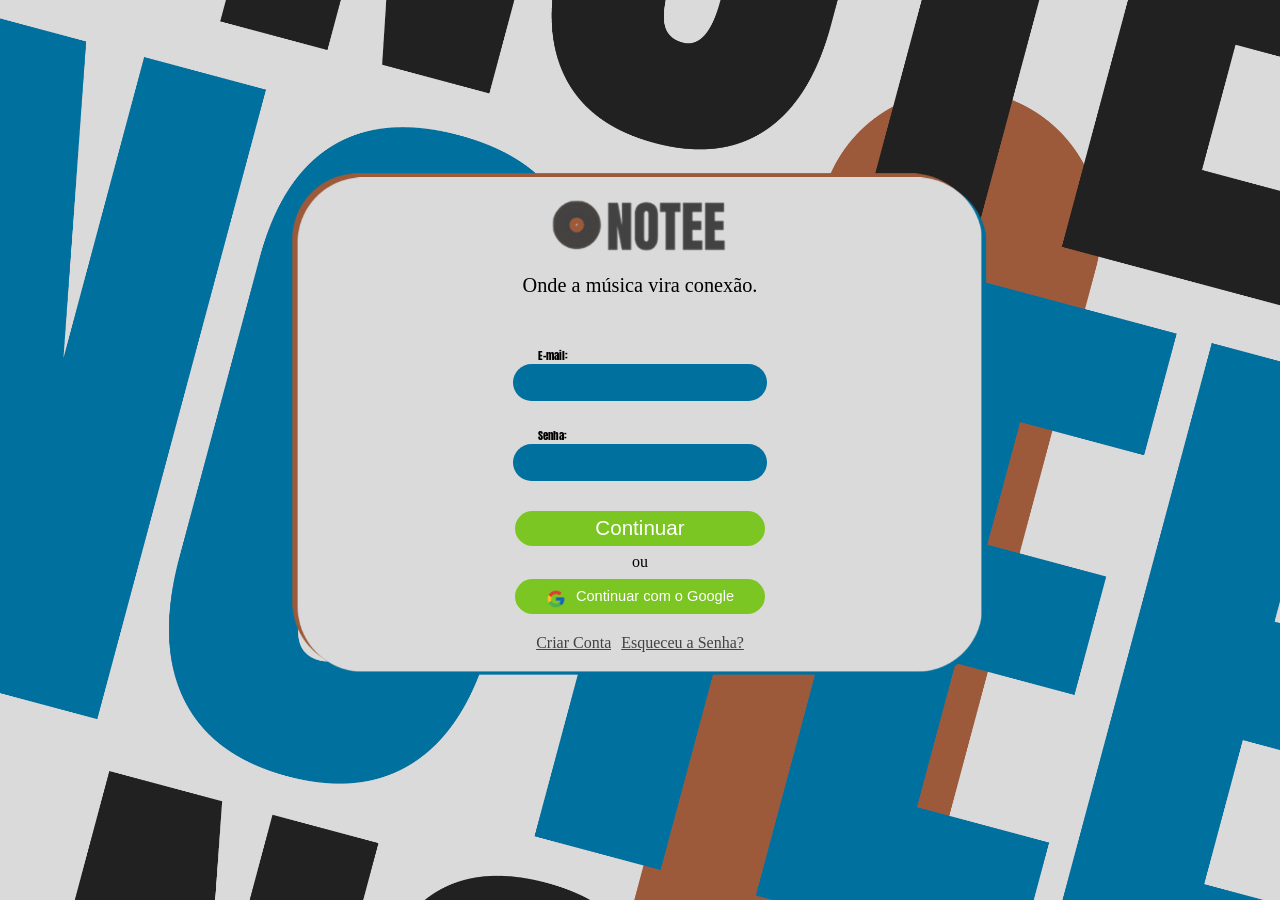
==== index.html @ 3df80542 "first commit" ====
<!DOCTYPE html>
<html lang="pt-br">
<head>
    <meta charset="UTF-8">
    <meta name="viewport" content="width=device-width, initial-scale=1.0">
    <title>Login</title>
    <link href="https://fonts.googleapis.com/css2?family=Anton&display=swap" rel="stylesheet">
    <script src="script.js"></script>
    <style>
        @font-face {
    font-family: 'More Sugar';
    src: url('caminho/para/sua/fonte/MoreSugar-Regular.woff2') format('woff2'),
         url('caminho/para/sua/fonte/MoreSugar-Regular.woff') format('woff');
    font-weight: normal;
    font-style: normal;
    }

@font-face {
  font-family: 'Codec Pro';
  src: url('CodecPro-Regular.woff2') format('woff2'),
       url('CodecPro-Regular.woff') format('woff');
  font-weight: normal;
  font-style: normal;
}
        * {
            margin: 0;
            overflow: hidden;
            
        }
        body {
            background: url("imagens/fundoLogin.png");
            background-size: cover;
        }
        .Seção {
            margin: 60px;
            height: 81vh; /* ou a altura desejada */
            display: flex;
            justify-content: center; /* horizontal */
            align-items: center;
        }
        .Dados {
            position: relative;
            width: 100%;
            padding: 180px;
            text-align: center;
            background: url("imagens/note2.png") no-repeat center;
            background-size: 1250px auto;
        }
        .imagem {
            display: block;
            margin: 0 auto 20px;
            max-width: 180px;
            width: auto;
            height: auto;
        }
        .slogan {
            margin-bottom: 50px;
            font-family: 'More Sugar', cursive;
            font-size: 20.3px;
        }
        .texto {
            font-size: 11.1px;
            font-family: 'Anton', sans-serif;
            margin-right: 175px;
        }
        .entrada {
            background-color: #00709e;
            border: none;
            width: 250px;
            height: 35px;
            border-radius: 50px;
            margin-bottom: 20px;
            text-align: center;
            display: block;
            margin-left: auto;
            margin-right: auto;
        }
        .continuar {
            display: block;
            margin: auto;
            font-size: 20.6px;
            font-family: 'Codec Pro', sans-serif;
            background-color: #7cc623;
            width: 250px;
            height: 35px;
            border-radius: 50px;
            border: none;
            color: white;
            cursor: pointer;
            margin-top: 10px;

        }
        .continuar:hover {
            opacity: 0.65;
        }
        .google {
            display: inline-flex;
            align-items: center;
            justify-content: center;
            gap: 10px;
            margin: 0 auto 20px;
            font-size: 14.6px;
            font-family: 'Codec Pro', sans-serif;
            background-color: #7cc623;
            width: 250px;
            height: 35px;
            border-radius: 50px;
            border: none;
            color: white;
            text-decoration: none;
            cursor: pointer;
            

        }
        .google img {
            width: 20px;
            height: 20px;
            display: block;
            margin-top: 6px;
        }
        .separacao {
            margin-top: 7.5px;
            margin-bottom: 7.5px;
        }
        .container-dados {
            margin-top: 6px;
            margin-bottom: 6px;
        }
        footer {
            display: flex;
            justify-content: center;
            gap: 10px;
        }
        .rodape {
            text-decoration: underline;
            color: #424242;
            cursor: pointer;
        }
        @media(max-width: 768px) {
            .Seção {
                margin: 20px;
                height: auto;
            }
            .Dados {
                padding: 20px;
                background-size: 420px auto;
                margin-top: 100px;
                background-image: url("imagens/noteecelular.png");

            }
            .imagem {
                max-width: 75px;
                margin-bottom: 10px;
            }
            .slogan {
                font-size: 12px;
                margin-bottom: 20px;
            }
            .texto {
                font-size: 10px;
                margin-right: 10px;
            }
            .entrada, .continuar, .google {
                width: 60%;
                max-width: 200px;
                height: 35px;
                font-size: 12px;
                text-align: center;
            }
            .rodape {
                font-size: 12px;
            }
        }
    </style>
</head>
<body>
    <section class = "Seção">
    <div class = "Dados">
        <img class = "imagem" src="imagens/note.png">
        
        <p class="slogan">Onde a música vira conexão.</p>
        <div class ="container-dados">
        <p class="texto">E-mail:</p>
        <input id="email" class = "entrada" type="email">
        </div>
        <div class="container-dados">
        <p class="texto">Senha:</p>
        <input id="senha"class = "entrada" type="password">
        </div>
        
        <button class = "continuar" onclick="Logar()">Continuar</button>
        <p class = "separacao">ou</p>
        <a class = "google" href="#"><img src="imagens/image.png" alt="Google">Continuar com o Google</a>
        <footer>
            <a class="rodape" href="cadastro.html">Criar Conta</a>
            <a class="rodape">Esqueceu a Senha?</a>
        </footer>
    </div>
    </section>
</body>
</html>
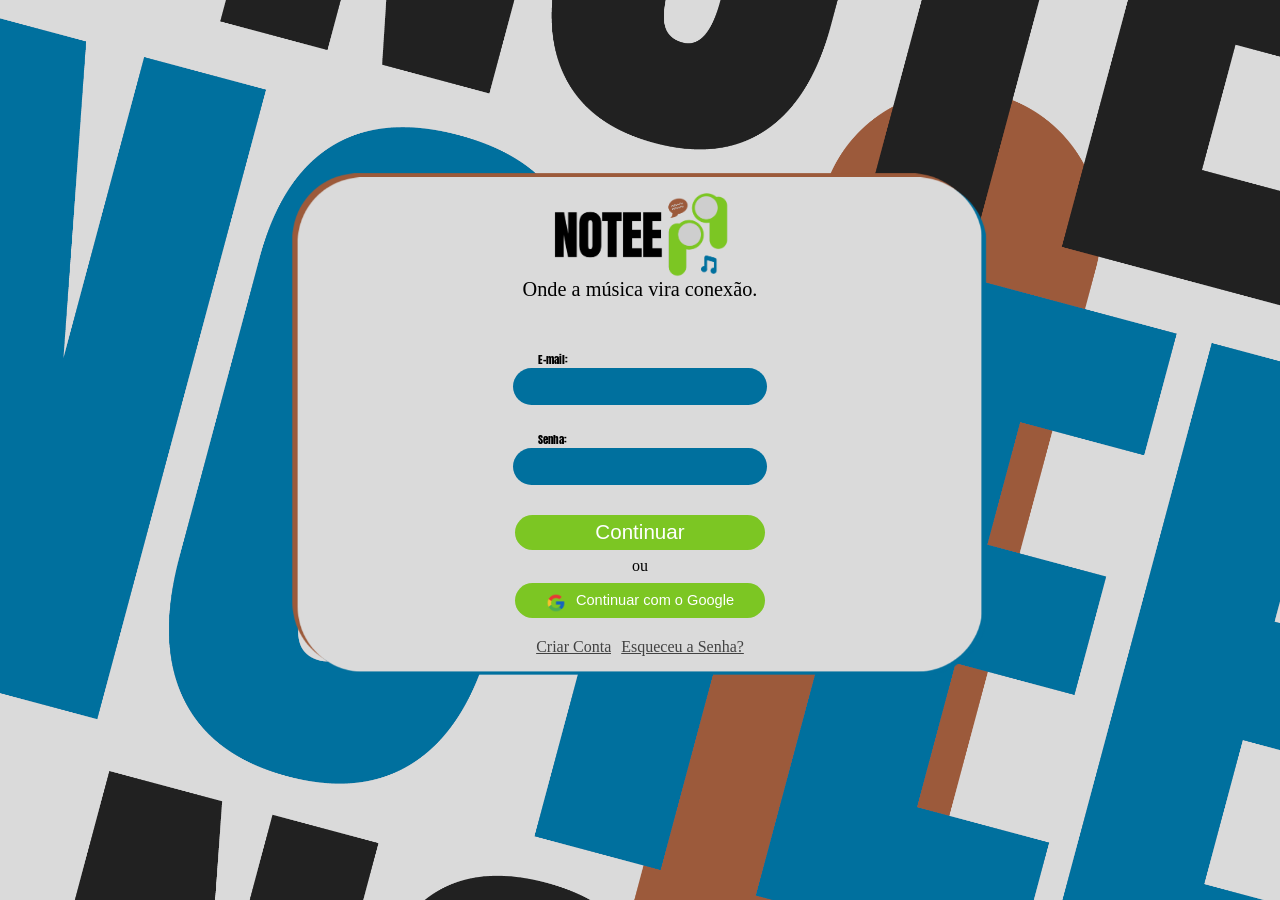
==== commit 46cefa22: "logo login" ====
--- a/index.html
+++ b/index.html
@@ -48,7 +48,7 @@
         }
         .imagem {
             display: block;
-            margin: 0 auto 20px;
+            margin: 0 auto 0px;
             max-width: 180px;
             width: auto;
             height: auto;
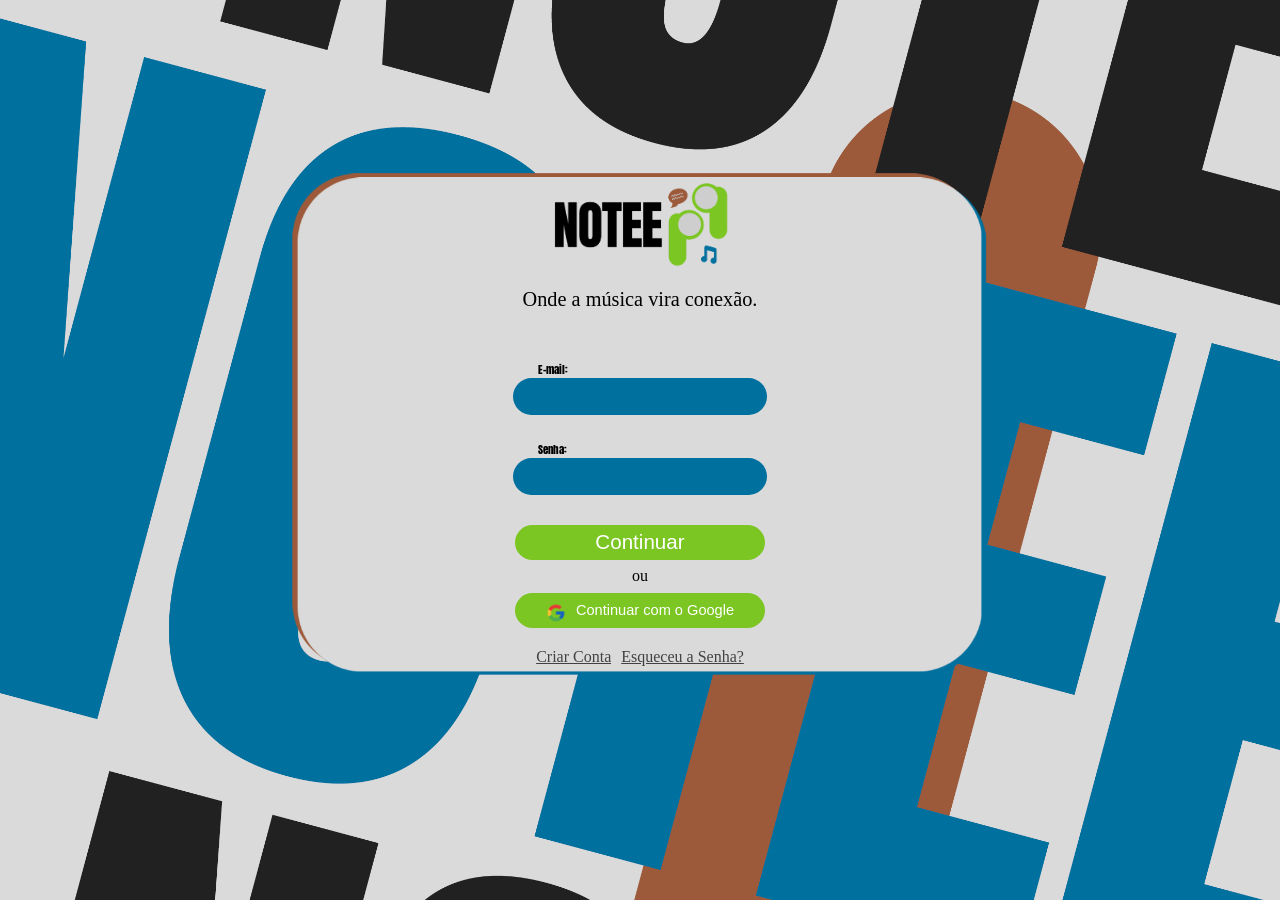
==== commit 58e4a394: "modificação" ====
--- a/index.html
+++ b/index.html
@@ -3,7 +3,7 @@
 <head>
     <meta charset="UTF-8">
     <meta name="viewport" content="width=device-width, initial-scale=1.0">
-    <title>Login</title>
+    <title>Notee - Login</title>
     <link href="https://fonts.googleapis.com/css2?family=Anton&display=swap" rel="stylesheet">
     <script src="script.js"></script>
     <style>
@@ -48,7 +48,7 @@
         }
         .imagem {
             display: block;
-            margin: 0 auto 0px;
+            margin: 0 auto 20px;
             max-width: 180px;
             width: auto;
             height: auto;
